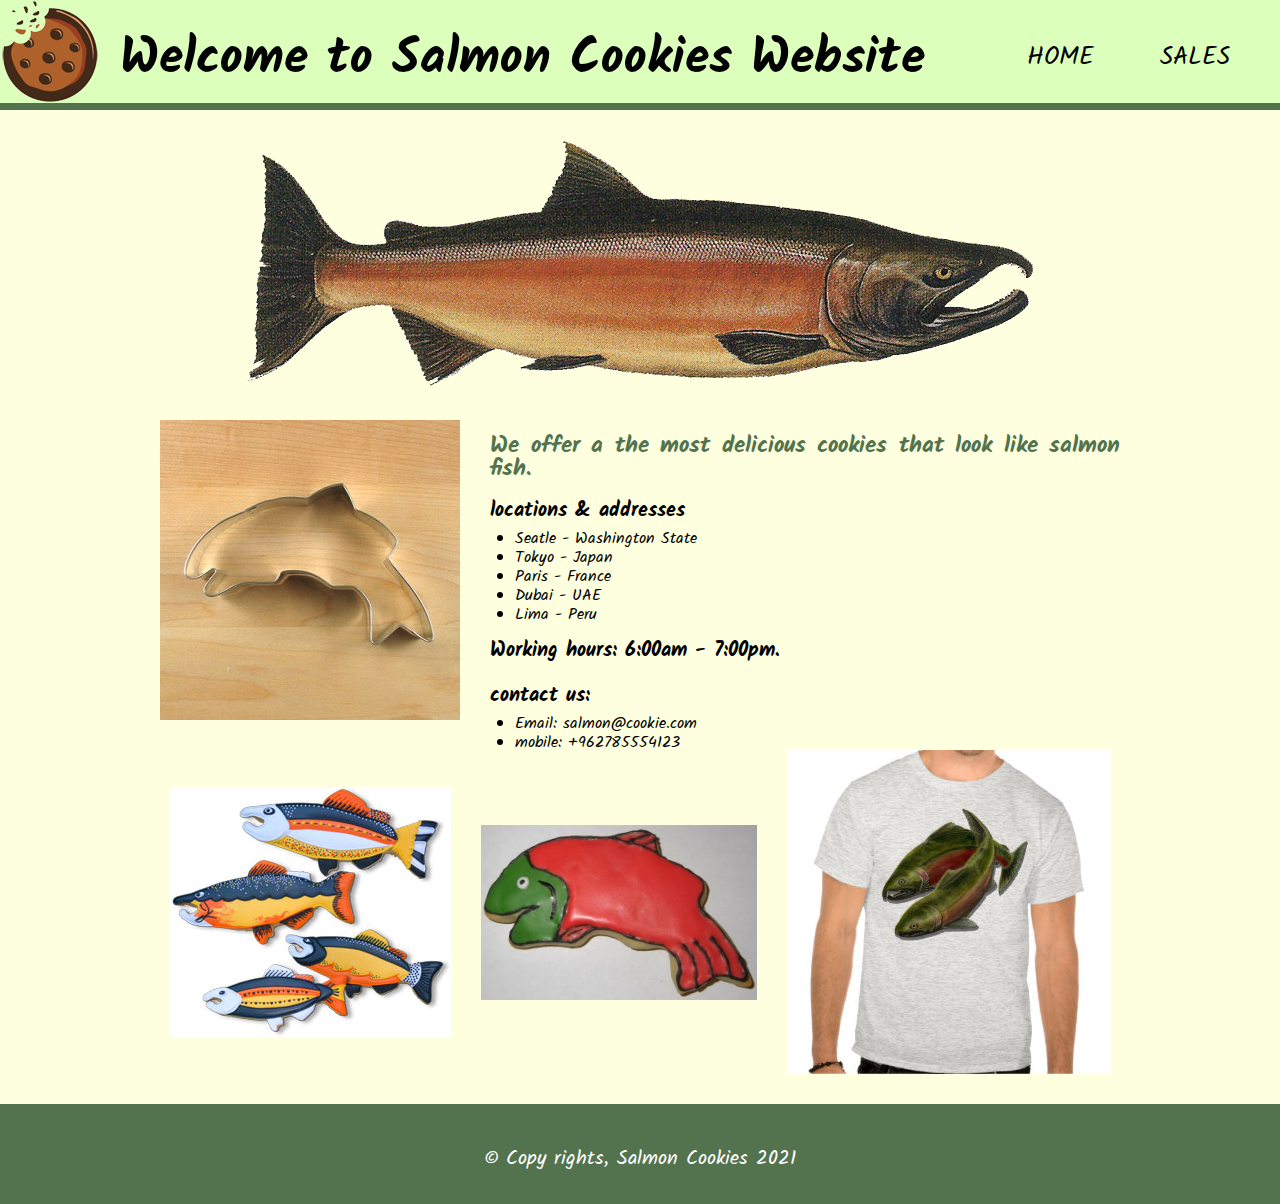
==== index.html @ 4e768983 "finish styling sales page" ====
<!DOCTYPE html>
<html lang="en">
<head>
  <meta charset="UTF-8">
  <title>Salmon Cookies | Homepage</title>
  <link rel="shortcut icon" href="img/logo.png" type="image/x-icon">
  <link rel="stylesheet" href="css/reset.css">
  <link rel="stylesheet" href="css/style.css">
</head>
<body>
  <header>
    <img src="img/logo.png" alt="logo">
    <h1>Welcome to Salmon Cookies Website</h1>
    <nav>
      <ul>
        <li> <a href="index.html">HOME</a> </li>
        <li><a href="pages/sales.html">SALES</a></li>
      </ul>
    </nav>
  </header>

  <main>
    <section id="row-1">
      <img src="img/salmon.png" alt="hero">
    </section>
    <section id="row-3">
      <img src="img/cutter.jpeg" alt="row3-1">
      <article>
        <p id="p1">We offer a the most delicious cookies that look like salmon fish. </p>
        <h3>locations & addresses</h3>
        <ul>
          <li>Seatle - Washington State</li>
          <li>Tokyo - Japan</li>
          <li>Paris - France </li>
          <li>Dubai - UAE</li>
          <li>Lima - Peru</li>
        </ul>
        <p>Working hours: 6:00am - 7:00pm.</p>
        <p>contact us:
          <ul>
            <li>Email: salmon@cookie.com</li>
            <li>mobile: +962785554123</li>
          </ul>
        </p>
      </article>
    </section>
    <section id="row-2">
      <img src="img/fish.jpg">
      <img src="img/frosted-cookie.jpg">
      <img src="img/shirt.jpg">
    </section>
  </main>

  <footer>
    <p>&copy; Copy rights, Salmon Cookies 2021</p>
  </footer>
</body>
</html>
---- css/style.css ----
@import url('https://fonts.googleapis.com/css2?family=Kalam:wght@300&display=swap');

*{
  box-sizing: border-box;
}

body{
  background-color: #feffde;
  font-family: 'Kalam', cursive;
  padding: 0px;
}


/******************** header *******************/
header{
  background-color: #ddffbc;
  position: relative;
  height: 110px;
  color: black;
  border-bottom: 7px solid #52734d;
}

header h1{
  font-size: 50px;
  font-weight: bold;
  width: 20em;
  position: absolute;
  left: 120px;
  top: 35px;
}

header img{
  position: absolute;
  left: 0px;
  top: 0;
  bottom: 0;
  margin: auto;
}


header nav{
  position:absolute;
  right: 20px;
}

header ul{
  position: relative;
  top: 15px;
}

header li{
  display: inline-block;
  padding: 30px;
  padding-right: 30px;
}

header ul a{
  text-decoration: none;
  color: black;
  font-size: 25px ;
}
header ul a:hover{
  color: red;
}

/******************** main*******************/

#row-1{
  width: 80%;
  margin:30px auto 30px auto;
  text-align: center;
}

#row-2{
  width: 80%;
  margin:30px auto 30px auto;
  text-align: center;
}

#row-2 img{
 padding: 0 12px 0 12px;
 vertical-align: middle;
}

#row-3{
  position: relative;
  width: 60em;
  height: 300px;
  margin:30px auto 30px auto;
  text-align: center;
}

#row-3 img{
  position: absolute;
  left: 0px;
}

#row-3 article{
  width: 40em;
  position: absolute;
  right: 0px;
  text-align: justify;
  padding-bottom: 0;
  padding-left: 10px;
}

#row-3 article h3{
  font-size: 20px;
  font-weight: bolder;
  padding-bottom: 10px;
  padding-top: 10px;
}

#row-3 article ul{
  padding-left: 25px;
  list-style: disc;
}

#row-3 #p1{
  font-size: 23px;
  color: #52734d;
}

#row-3 p{
  padding-top: 15px;
  padding-bottom: 10px;
  font-size: 20px;
  font-weight: bolder;
}

#row-3 li{
  padding-bottom: 3px;
}
footer{
  height: 100px;
  background-color: #52734d;
  clear: both;
}

footer p{
  font-size: 20px;
  color: white;
  text-align: center;
  padding-top: 45px;
}


/**************sales page **************/

#container{
  font-size: 25px;
  width: 80%;
  margin: 30px auto 30px auto;
  
}

table{
  margin: auto;
}

table, th, td{
  padding: 10px;
  border: 2px solid black;
  border-collapse: collapse;
}

table td{
  width: 50px;
  height: 50px;
}

#sales-footer{
  width: 100%;
  position: absolute;
  bottom: 0;
}
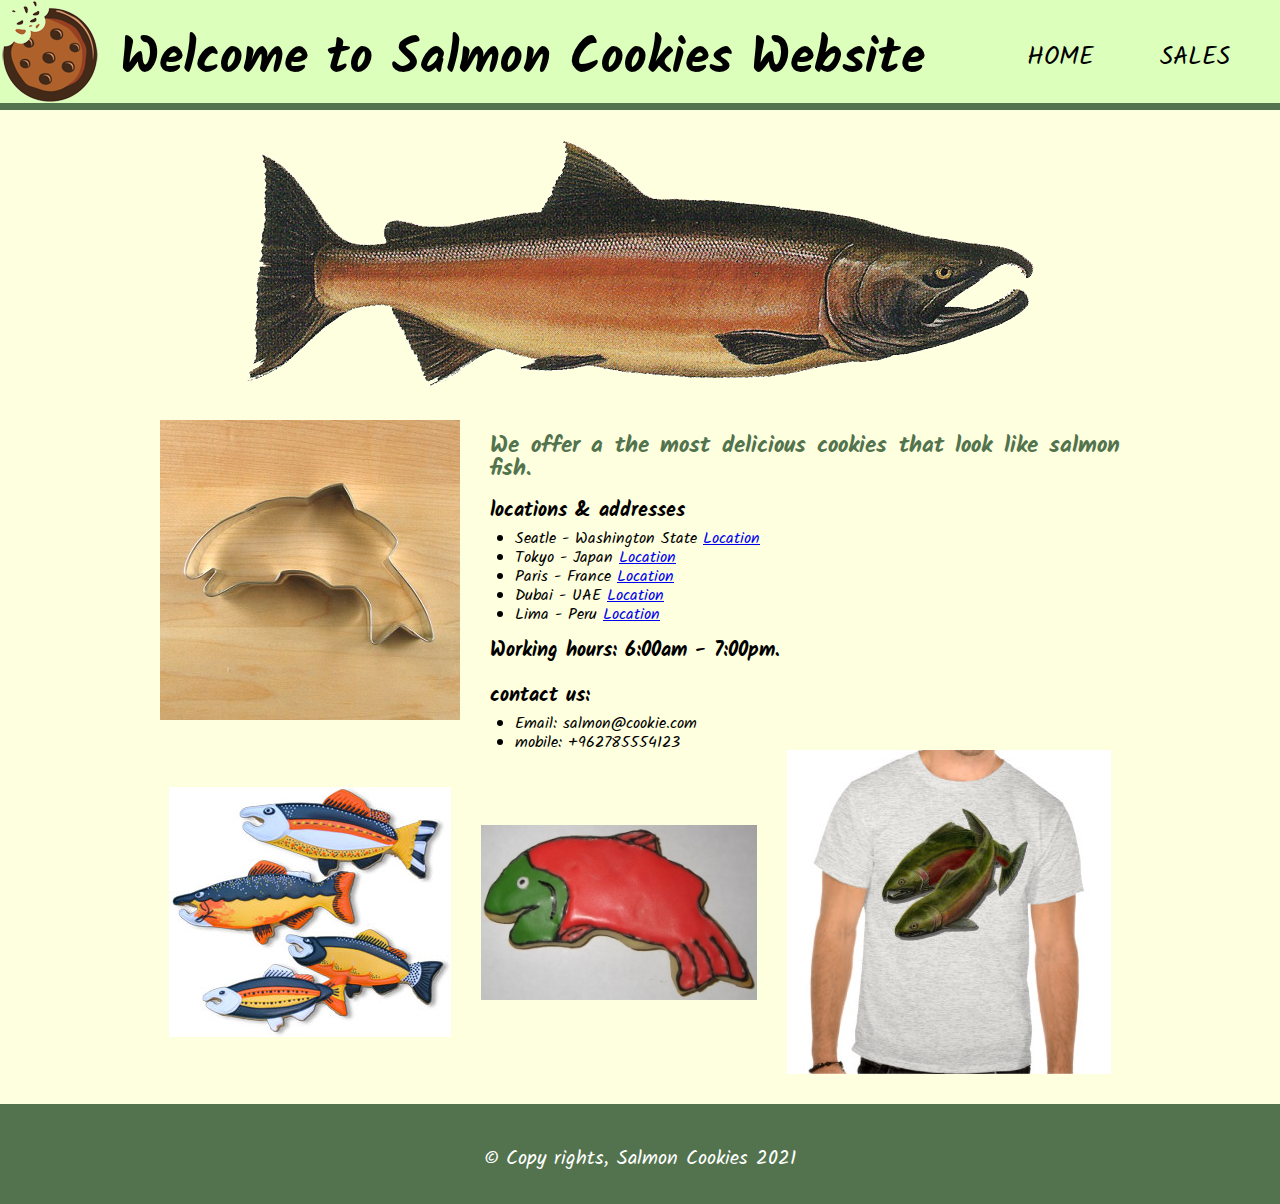
==== commit 41f14dce: "add locations link to homepage locations" ====
--- a/index.html
+++ b/index.html
@@ -29,11 +29,11 @@
         <p id="p1">We offer a the most delicious cookies that look like salmon fish. </p>
         <h3>locations & addresses</h3>
         <ul>
-          <li>Seatle - Washington State</li>
-          <li>Tokyo - Japan</li>
-          <li>Paris - France </li>
-          <li>Dubai - UAE</li>
-          <li>Lima - Peru</li>
+          <li>Seatle - Washington State <a href="https://www.google.jo/maps/place/Seattle,+WA,+USA/@47.6129432,-122.4821475,11z/data=!3m1!4b1!4m5!3m4!1s0x5490102c93e83355:0x102565466944d59a!8m2!3d47.6062095!4d-122.3320708" target="_blank">Location</a></li>
+          <li>Tokyo - Japan <a href="https://www.google.jo/maps/place/Tokyo,+Japan/@35.48847,137.5263065,7z/data=!3m1!4b1!4m5!3m4!1s0x605d1b87f02e57e7:0x2e01618b22571b89!8m2!3d35.6761919!4d139.6503106" target="_blank">Location</a></li>
+          <li>Paris - France <a href="https://www.google.jo/maps/place/Paris,+France/@48.8587741,2.2069771,11z/data=!3m1!4b1!4m5!3m4!1s0x47e66e1f06e2b70f:0x40b82c3688c9460!8m2!3d48.856614!4d2.3522219" target="_blank">Location</a></li>
+          <li>Dubai - UAE <a href="https://www.google.jo/maps/place/Dubai+-+United+Arab+Emirates/data=!4m2!3m1!1s0x3e5f43496ad9c645:0xbde66e5084295162?sa=X&ved=2ahUKEwiVwqCrpPvvAhVQPcAKHaVZBAIQ8gEwK3oECDkQAQ" target="_blank">Location</a></li>
+          <li>Lima - Peru <a href="https://www.google.jo/maps/place/Lima,+Peru/data=!4m2!3m1!1s0x9105c5f619ee3ec7:0x14206cb9cc452e4a?sa=X&ved=2ahUKEwitpN64pPvvAhUC8LsIHenGDIEQ8gEwKXoECDIQAQ" target="_blank">Location</a></li>
         </ul>
         <p>Working hours: 6:00am - 7:00pm.</p>
         <p>contact us:
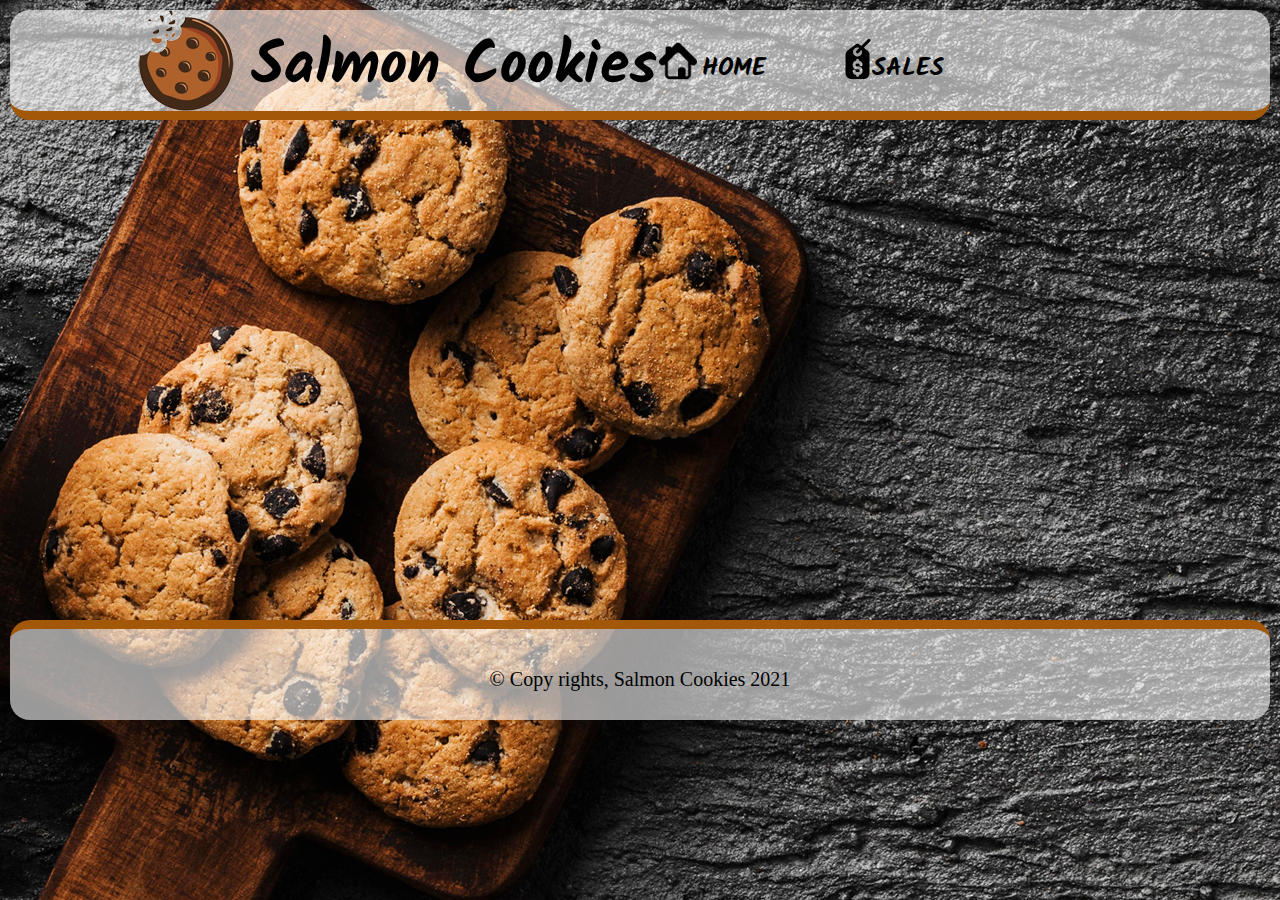
==== commit 3cfc0ff4: "style header" ====
--- a/index.html
+++ b/index.html
@@ -8,48 +8,26 @@
   <link rel="stylesheet" href="css/style.css">
 </head>
 <body>
-  <header>
-    <img src="img/logo.png" alt="logo">
-    <h1>Welcome to Salmon Cookies Website</h1>
-    <nav>
-      <ul>
-        <li> <a href="index.html">HOME</a> </li>
-        <li><a href="pages/sales.html">SALES</a></li>
-      </ul>
-    </nav>
-  </header>
-
-  <main>
-    <section id="row-1">
-      <img src="img/salmon.png" alt="hero">
-    </section>
-    <section id="row-3">
-      <img src="img/cutter.jpeg" alt="row3-1">
-      <article>
-        <p id="p1">We offer a the most delicious cookies that look like salmon fish. </p>
-        <h3>locations & addresses</h3>
-        <ul>
-          <li>Seatle - Washington State <a href="https://www.google.jo/maps/place/Seattle,+WA,+USA/@47.6129432,-122.4821475,11z/data=!3m1!4b1!4m5!3m4!1s0x5490102c93e83355:0x102565466944d59a!8m2!3d47.6062095!4d-122.3320708" target="_blank">Location</a></li>
-          <li>Tokyo - Japan <a href="https://www.google.jo/maps/place/Tokyo,+Japan/@35.48847,137.5263065,7z/data=!3m1!4b1!4m5!3m4!1s0x605d1b87f02e57e7:0x2e01618b22571b89!8m2!3d35.6761919!4d139.6503106" target="_blank">Location</a></li>
-          <li>Paris - France <a href="https://www.google.jo/maps/place/Paris,+France/@48.8587741,2.2069771,11z/data=!3m1!4b1!4m5!3m4!1s0x47e66e1f06e2b70f:0x40b82c3688c9460!8m2!3d48.856614!4d2.3522219" target="_blank">Location</a></li>
-          <li>Dubai - UAE <a href="https://www.google.jo/maps/place/Dubai+-+United+Arab+Emirates/data=!4m2!3m1!1s0x3e5f43496ad9c645:0xbde66e5084295162?sa=X&ved=2ahUKEwiVwqCrpPvvAhVQPcAKHaVZBAIQ8gEwK3oECDkQAQ" target="_blank">Location</a></li>
-          <li>Lima - Peru <a href="https://www.google.jo/maps/place/Lima,+Peru/data=!4m2!3m1!1s0x9105c5f619ee3ec7:0x14206cb9cc452e4a?sa=X&ved=2ahUKEwitpN64pPvvAhUC8LsIHenGDIEQ8gEwKXoECDIQAQ" target="_blank">Location</a></li>
-        </ul>
-        <p>Working hours: 6:00am - 7:00pm.</p>
-        <p>contact us:
+    <header>
+      <div id="header-cont">
+        <img src="img/logo.png" alt="logo">
+        <h1>Salmon Cookies</h1>
+        <figure>
+          <img src="img/home-icon.png" alt="home">
+          <img src="img/price-tag-icon.png" alt="sales">
+         </figure>
+        <nav>
           <ul>
-            <li>Email: salmon@cookie.com</li>
-            <li>mobile: +962785554123</li>
+            <li><a href="index.html">HOME</a></li>
+            <li><a href="pages/sales.html">SALES</a></li>
           </ul>
-        </p>
-      </article>
-    </section>
-    <section id="row-2">
-      <img src="img/fish.jpg">
-      <img src="img/frosted-cookie.jpg">
-      <img src="img/shirt.jpg">
-    </section>
-  </main>
+        </nav>
+      </div>
+    </header>
+  
+    <main>
+      
+    </main>
 
   <footer>
     <p>&copy; Copy rights, Salmon Cookies 2021</p>
--- a/css/style.css
+++ b/css/style.css
@@ -5,172 +5,167 @@
 }
 
 body{
-  background-color: #feffde;
-  font-family: 'Kalam', cursive;
-  padding: 0px;
+  background: url(/img/background.jpg);
+  font-family: Georgia, Times;
+  padding: 10px;
 }
 
 
 /******************** header *******************/
 header{
-  background-color: #ddffbc;
-  position: relative;
+  font-family: 'Kalam', cursive;
+  background-color: rgba(255, 255, 255, 0.6);
   height: 110px;
   color: black;
-  border-bottom: 7px solid #52734d;
+  border-bottom: 9px solid #a35709;
+  border-radius: 20px;
+}
+
+#header-cont{
+  position: relative;
+  width: 80%;
+  margin: auto;
 }
 
 header h1{
-  font-size: 50px;
-  font-weight: bold;
-  width: 20em;
+  font-size: 60px;
+  font-weight: bolder;
   position: absolute;
-  left: 120px;
-  top: 35px;
+  left: 115px;
+  top: 27px;
 }
 
-header img{
+header nav{
   position: absolute;
-  left: 0px;
-  top: 0;
-  bottom: 0;
-  margin: auto;
+  right: 100px;
+  top: 46px;
+}
+
+header nav li{
+  display: inline;
+  padding-right: 100px;
+}
+
+header nav a{
+  font-size: 25px;
+  font-weight: bold;
+  text-decoration: none;
+  color: black;
+}
+
+header nav a:hover{
+  color: red;
+}
+
+figure{
+  position: absolute;
+  right: 8.2em;
+  top: 25px;
+}
+
+figure img{
+  padding-right: 131px;
 }
 
 
-header nav{
-  position:absolute;
-  right: 20px;
+/******************** main*******************/
+
+main{
+  min-height: 500px;
 }
 
-header ul{
-  position: relative;
-  top: 15px;
-}
-
-header li{
-  display: inline-block;
-  padding: 30px;
-  padding-right: 30px;
-}
-
-header ul a{
-  text-decoration: none;
-  color: black;
-  font-size: 25px ;
-}
-header ul a:hover{
-  color: red;
-}
-
-/******************** main*******************/
-
-#row-1{
-  width: 80%;
-  margin:30px auto 30px auto;
-  text-align: center;
-}
-
-#row-2{
-  width: 80%;
-  margin:30px auto 30px auto;
-  text-align: center;
-}
-
-#row-2 img{
- padding: 0 12px 0 12px;
- vertical-align: middle;
-}
-
-#row-3{
-  position: relative;
-  width: 60em;
-  height: 300px;
-  margin:30px auto 30px auto;
-  text-align: center;
-}
-
-#row-3 img{
-  position: absolute;
-  left: 0px;
-}
-
-#row-3 article{
-  width: 40em;
-  position: absolute;
-  right: 0px;
-  text-align: justify;
-  padding-bottom: 0;
-  padding-left: 10px;
-}
-
-#row-3 article h3{
-  font-size: 20px;
-  font-weight: bolder;
-  padding-bottom: 10px;
-  padding-top: 10px;
-}
-
-#row-3 article ul{
-  padding-left: 25px;
-  list-style: disc;
-}
-
-#row-3 #p1{
-  font-size: 23px;
-  color: #52734d;
-}
-
-#row-3 p{
-  padding-top: 15px;
-  padding-bottom: 10px;
-  font-size: 20px;
-  font-weight: bolder;
-}
-
-#row-3 li{
-  padding-bottom: 3px;
-}
 footer{
-  height: 100px;
-  background-color: #52734d;
-  clear: both;
+  background-color: rgba(255, 255, 255, 0.6);
+  width: 100%;
+  height: 100px;  
+  border-top: 9px solid #a35709;
+  border-radius: 20px; 
 }
 
 footer p{
   font-size: 20px;
-  color: white;
+  color: black;
   text-align: center;
-  padding-top: 45px;
+  padding-top: 40px;
 }
 
 
 /**************sales page **************/
 
 #container{
-  font-size: 25px;
+  font-size: 23px;
   width: 80%;
   margin: 30px auto 30px auto;
   
 }
 
 table{
+  font-family: Arial, Verdana, Helvetica;
   margin: auto;
 }
 
+tr:nth-child(even){
+  background-color: rgba(144, 238, 144, 0.3);
+}
+
+th{
+  color: white;
+  background-color:#52734d ;
+}
+
 table, th, td{
-  padding: 10px;
+  vertical-align: middle;
+  padding: 3px;
   border: 2px solid black;
   border-collapse: collapse;
 }
 
 table td{
-  width: 50px;
-  height: 50px;
+  width: 30px;
+  height: 30px;
 }
 
-#sales-footer{
-  width: 100%;
-  position: absolute;
-  bottom: 0;
+
+/********************** form ***********************/
+
+#form{
+  text-align: center;
+  padding-top: 15px;
 }
+
+#form fieldset{
+  border: 8px double #52734d;
+  width: 50%;
+  margin: auto;
+  padding-bottom: 15px;
+}
+#form legend{
+  font-size: 30px;
+  font-weight: bold;
+  padding-bottom: 15px;
+}
+
+#form label{
+  font-size: 20px;
+}
+
+
+input{
+  width: 25%;
+  height: 30px;
+}
+
+#submit{
+  border:none;
+  background-color: #52734d;
+  width: 15%;
+  height: 40px;
+  color: white;
+  font-size: 20px;
+  font-family: Georgia, Times;
+}
+
+#submit:hover{
+  color: black;
+  background-color: red;
+}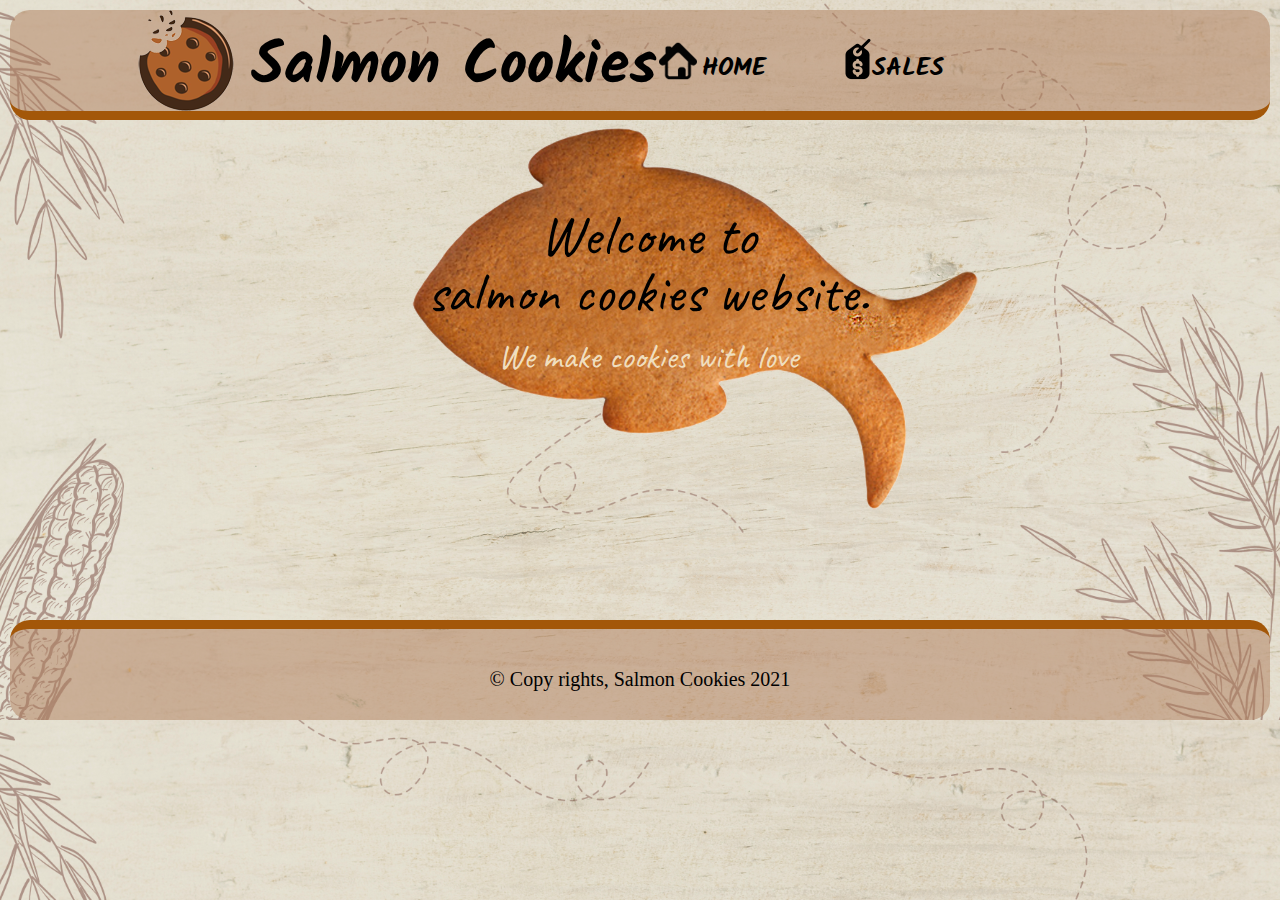
==== commit 0d3cb3c7: "finsih main 1st section styling" ====
--- a/index.html
+++ b/index.html
@@ -26,7 +26,10 @@
     </header>
   
     <main>
-      
+      <section id="row-1">
+        <img src="img/hero.png" alt="hero">
+        <p> Welcome to <br> salmon cookies website. <br> <span>We make cookies with love</span> </p>
+      </section>
     </main>
 
   <footer>
--- a/css/style.css
+++ b/css/style.css
@@ -1,20 +1,21 @@
 @import url('https://fonts.googleapis.com/css2?family=Kalam:wght@300&display=swap');
 
+@import url('https://fonts.googleapis.com/css2?family=Caveat:wght@700&display=swap');
 *{
   box-sizing: border-box;
 }
 
 body{
   background: url(/img/background.jpg);
+  background-size: 100%;
   font-family: Georgia, Times;
   padding: 10px;
 }
 
-
 /******************** header *******************/
 header{
   font-family: 'Kalam', cursive;
-  background-color: rgba(255, 255, 255, 0.6);
+  background-color: rgba(173, 124, 90, 0.5);
   height: 110px;
   color: black;
   border-bottom: 9px solid #a35709;
@@ -74,8 +75,35 @@
   min-height: 500px;
 }
 
+#row-1{
+  position: relative;
+}
+
+#row-1 img{
+  position: absolute;
+  left: 30%;
+}
+
+#row-1 p{
+  position: absolute;
+  left: 28%;
+  top: 82px;
+  font-size: 57px;
+  width: 10em;
+  text-align: center;
+  padding: 5px;
+  font-family: 'Caveat', cursive;
+}
+
+#row-1 p span{
+  font-size: 35px;
+  color: rgb(240, 222, 190);
+}
+
+/******************** footer ********************/
+
 footer{
-  background-color: rgba(255, 255, 255, 0.6);
+  background-color: rgba(173, 124, 90, 0.5);;
   width: 100%;
   height: 100px;  
   border-top: 9px solid #a35709;
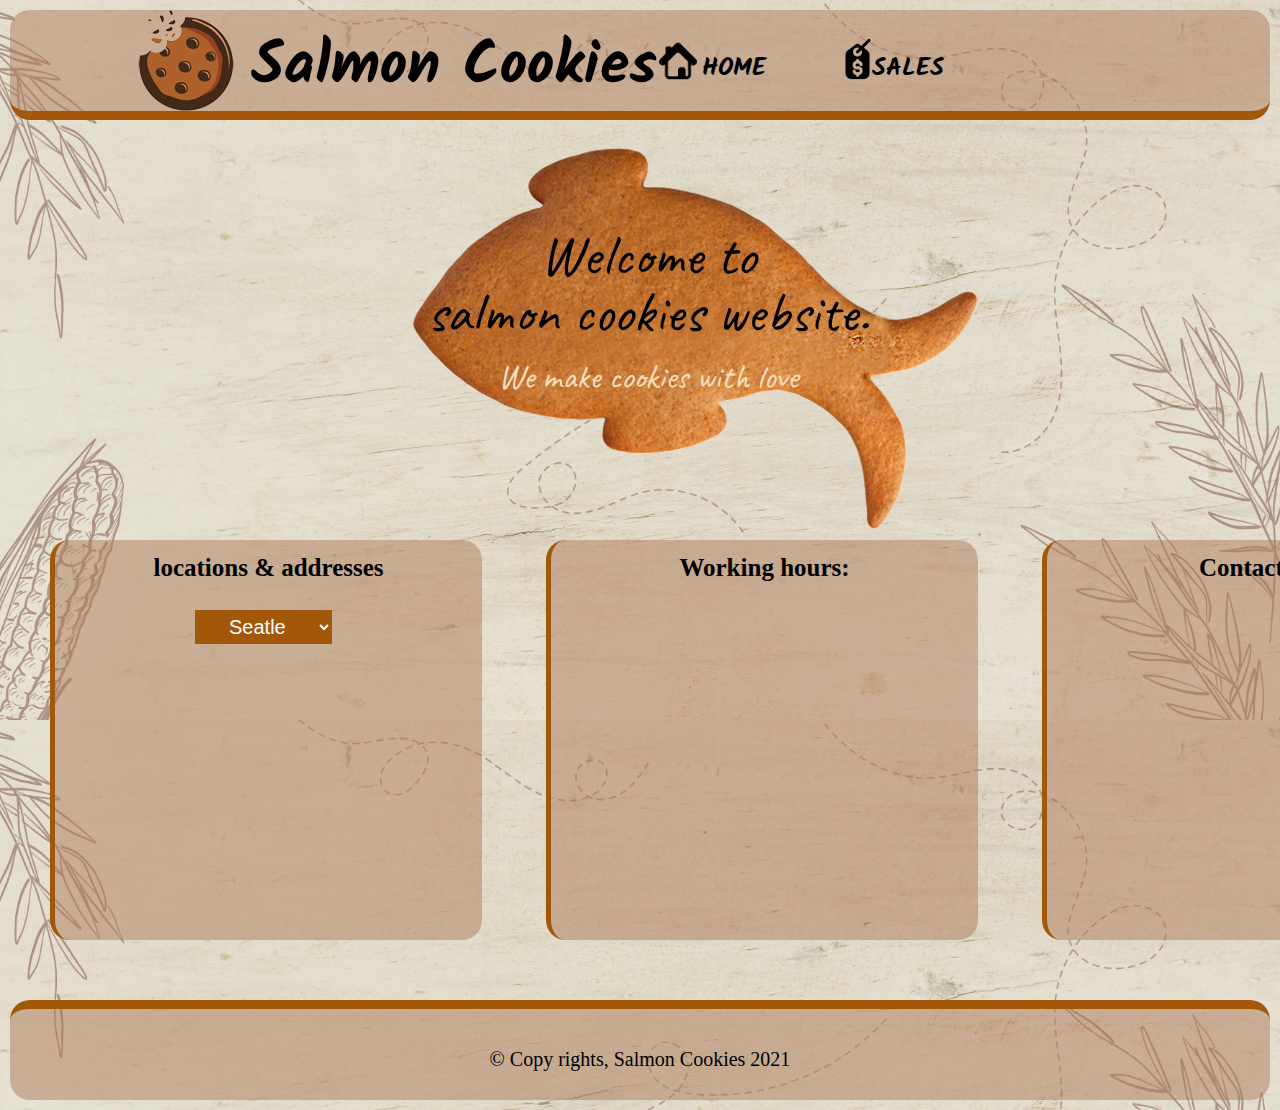
==== commit f97f391c: "finish iframe logic" ====
--- a/index.html
+++ b/index.html
@@ -30,10 +30,34 @@
         <img src="img/hero.png" alt="hero">
         <p> Welcome to <br> salmon cookies website. <br> <span>We make cookies with love</span> </p>
       </section>
+
+      <section id="row-2">
+        <article id="art-1">
+          <p>locations & addresses</p>
+          <select id="select">
+            <option value="Seatle">Seatle</option>
+            <option value="Tokyo">Tokyo</option>
+            <option value="Paris">Paris</option>
+            <option value="Dubai">Dubai</option>
+            <option value="Lima">Lima</option>
+          </select>
+          <iframe src="https://www.google.com/maps/embed?pb=!1m18!1m12!1m3!1d172139.41616825273!2d-122.48214802452328!3d47.6129431826242!2m3!1f0!2f0!3f0!3m2!1i1024!2i768!4f13.1!3m3!1m2!1s0x5490102c93e83355%3A0x102565466944d59a!2sSeattle%2C%20WA%2C%20USA!5e0!3m2!1sen!2sjo!4v1618671772553!5m2!1sen!2sjo" width="300" height="250" style="border:0;" allowfullscreen="" loading="lazy" id="iframe"></iframe>
+        </article>
+
+        <article id="art-2">
+          <p>Working hours:</p>
+        </article>
+
+        <article id="art-3">
+          <p>Contact us:</p>
+        </article>
+
+      </section>
     </main>
 
   <footer>
     <p>&copy; Copy rights, Salmon Cookies 2021</p>
   </footer>
+  <script src="js/app2.js"></script>
 </body>
 </html>--- a/css/style.css
+++ b/css/style.css
@@ -72,11 +72,12 @@
 /******************** main*******************/
 
 main{
-  min-height: 500px;
+  min-height: 860px;
 }
 
 #row-1{
   position: relative;
+  margin-top: 20px;
 }
 
 #row-1 img{
@@ -100,10 +101,55 @@
   color: rgb(240, 222, 190);
 }
 
+#row-2{
+  position: relative;
+  left: 40px;
+}
+
+#row-2 article{
+  position: absolute;
+  top: 25em;
+  background-color: rgba(173, 124, 90, 0.5);
+  width: 27em;
+  height: 25em;
+  border-radius: 20px;
+  border-left: 5px solid #a35709;
+}
+
+article p{
+  text-align: center;
+  padding: 15px;
+  font-size: 25px;
+  font-weight: bold;
+}
+
+#art-1 select{
+  margin-left: 7em;
+  margin-top: 15px;
+  padding: 5px 30px;
+  border: none;
+  font-size: 20px;
+  background-color: #a35709;
+  color: white;
+}
+
+#art-1 iframe{
+  margin-left: 60px;
+  margin-top: 20px;
+}
+
+#art-2{
+  left: 31em;
+}
+
+#art-3{
+  left: 62em;
+}
+
 /******************** footer ********************/
 
 footer{
-  background-color: rgba(173, 124, 90, 0.5);;
+  background-color: rgba(173, 124, 90, 0.5);
   width: 100%;
   height: 100px;  
   border-top: 9px solid #a35709;
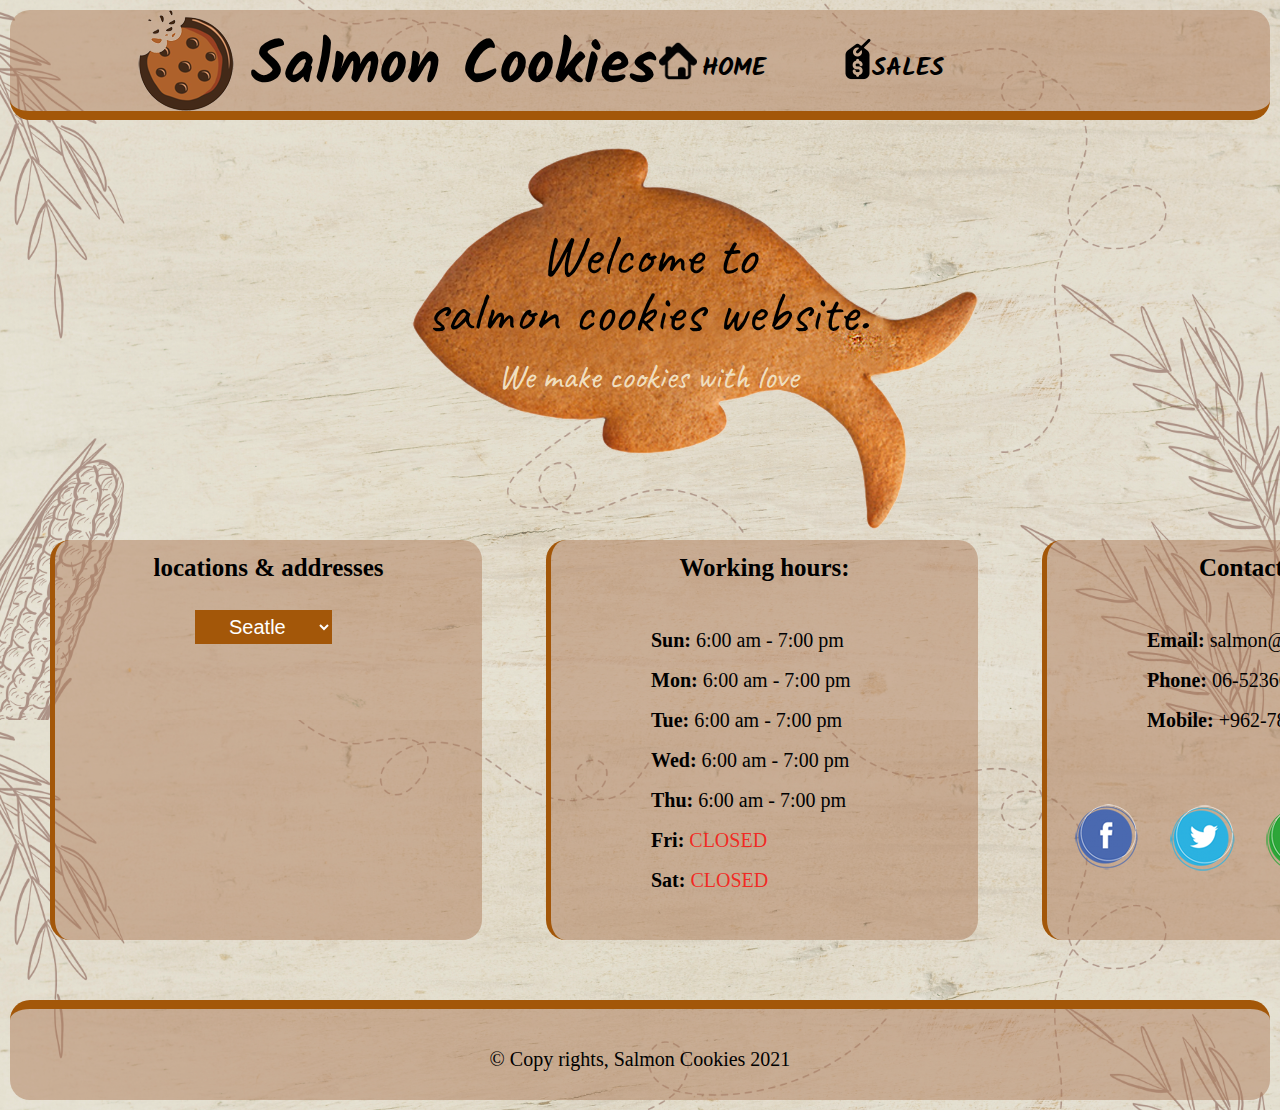
==== commit 5f49c782: "finish contact us images pop up" ====
--- a/index.html
+++ b/index.html
@@ -45,11 +45,29 @@
         </article>
 
         <article id="art-2">
-          <p>Working hours:</p>
+          <p>Working hours:</p> 
+          <ul>
+            <li><span>Sun:</span>  6:00 am - 7:00 pm</li>
+            <li><span>Mon:</span>  6:00 am - 7:00 pm</li>
+            <li><span>Tue:</span>  6:00 am - 7:00 pm</li>
+            <li><span>Wed:</span>  6:00 am - 7:00 pm</li>
+            <li><span>Thu:</span>  6:00 am - 7:00 pm</li>
+            <li><span>Fri:</span> <em>CLOSED</em> </li>
+            <li><span>Sat:</span> <em>CLOSED</em> </li>
+          </ul>
         </article>
 
         <article id="art-3">
           <p>Contact us:</p>
+          <ul>
+            <li><span>Email:</span> salmon@cookie.com</li>
+            <li><span>Phone:</span> 06-5236699</li>
+            <li><span>Mobile:</span> +962-785554123</li>
+          </ul>
+          <img src="img/face.png" alt="facebook" class="pop" id="fac">
+          <img src="img/twitter.png" alt="twitter" class="pop" id="twit">
+          <img src="img/whats.png" alt="whats" class="pop" id="whats">
+          <img src="img/insta.png" alt="instagram" class="pop" id="insta">
         </article>
 
       </section>
--- a/css/style.css
+++ b/css/style.css
@@ -142,10 +142,62 @@
   left: 31em;
 }
 
+#art-2 ul{
+  font-size: 20px;
+  margin-left: 5em;
+  margin-top: 15px;
+}
+
+#art-2 li{
+  padding-top: 20px;
+}
+
+article li span{
+  font-weight: bolder;
+}
+
+#art-2 li em{
+  color: rgba(255, 0, 0, 0.774);
+}
+
 #art-3{
   left: 62em;
 }
 
+#art-3 ul{
+  font-size: 20px;
+  margin-left: 5em;
+  margin-top: 15px;
+}
+
+#art-3 li{
+  padding-top: 20px;
+}
+
+#art-3 img{
+  position: absolute;
+  margin-top: 70px;
+  margin-left: 19px;
+}
+
+#twit{
+  left: 6em;
+} 
+
+#whats{
+  left: 12em;
+}
+
+#insta{
+  left: 18em;
+}
+
+.pop:hover{
+  width: 110px;
+  height: 100px;
+} 
+
+  
 /******************** footer ********************/
 
 footer{
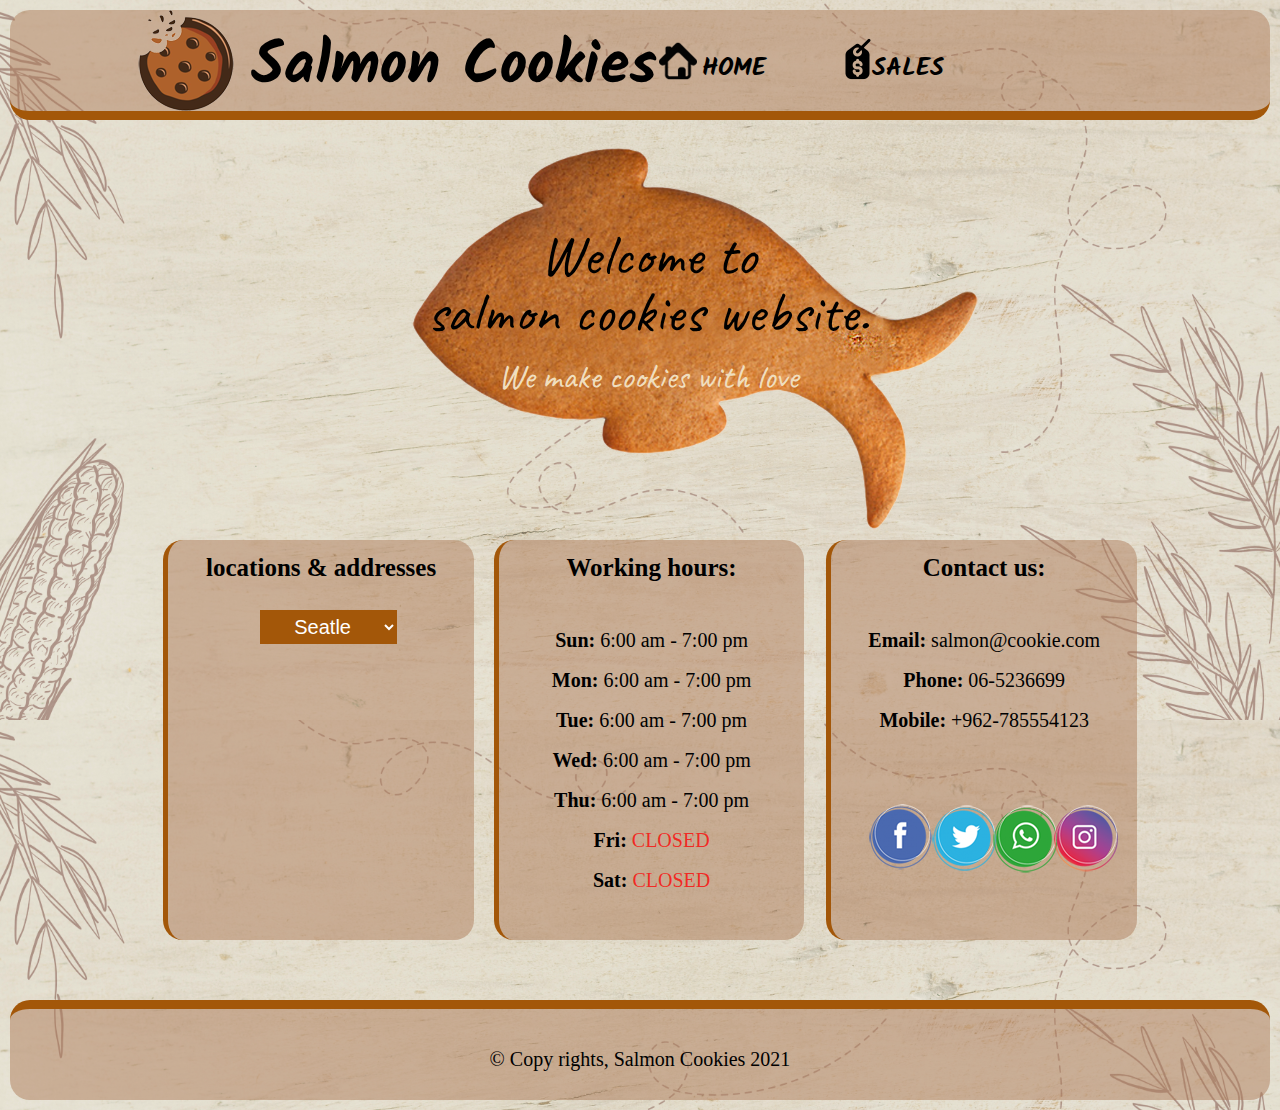
==== commit 7de7eaf8: "change images paths" ====
--- a/index.html
+++ b/index.html
@@ -4,6 +4,7 @@
   <meta charset="UTF-8">
   <title>Salmon Cookies | Homepage</title>
   <link rel="shortcut icon" href="img/logo.png" type="image/x-icon">
+  <base href="{{site.baseurl}}">
   <link rel="stylesheet" href="css/reset.css">
   <link rel="stylesheet" href="css/style.css">
 </head>
--- a/css/style.css
+++ b/css/style.css
@@ -6,7 +6,7 @@
 }
 
 body{
-  background: url(/img/background.jpg);
+  background: url(../img/background.jpg);
   background-size: 100%;
   font-family: Georgia, Times;
   padding: 10px;
@@ -75,9 +75,13 @@
   min-height: 860px;
 }
 
+#sales-main{
+  min-height: 700px;
+}
+
 #row-1{
   position: relative;
-  margin-top: 20px;
+  margin: 20px auto;
 }
 
 #row-1 img{
@@ -103,14 +107,15 @@
 
 #row-2{
   position: relative;
-  left: 40px;
+  margin-top: 20px;
+  margin-left: 12%;
 }
 
 #row-2 article{
   position: absolute;
   top: 25em;
   background-color: rgba(173, 124, 90, 0.5);
-  width: 27em;
+  width: 28%;
   height: 25em;
   border-radius: 20px;
   border-left: 5px solid #a35709;
@@ -123,8 +128,13 @@
   font-weight: bold;
 }
 
+#art-1{
+  left: 0.2%;
+  text-align: center;
+}
+
 #art-1 select{
-  margin-left: 7em;
+  margin-left: 5%;
   margin-top: 15px;
   padding: 5px 30px;
   border: none;
@@ -134,17 +144,16 @@
 }
 
 #art-1 iframe{
-  margin-left: 60px;
   margin-top: 20px;
 }
 
 #art-2{
-  left: 31em;
+  left: 30%;
+  text-align: center;
 }
 
 #art-2 ul{
   font-size: 20px;
-  margin-left: 5em;
   margin-top: 15px;
 }
 
@@ -161,12 +170,12 @@
 }
 
 #art-3{
-  left: 62em;
+  left: 60%;
+  text-align: center;
 }
 
 #art-3 ul{
   font-size: 20px;
-  margin-left: 5em;
   margin-top: 15px;
 }
 
@@ -180,16 +189,19 @@
   margin-left: 19px;
 }
 
+#fac{
+  left: 3% ;
+}
 #twit{
-  left: 6em;
+  left: 24%;
 } 
 
 #whats{
-  left: 12em;
+  left: 44%;
 }
 
 #insta{
-  left: 18em;
+  left: 64%;
 }
 
 .pop:hover{
@@ -216,6 +228,7 @@
 }
 
 
+
 /**************sales page **************/
 
 #container{
@@ -231,12 +244,12 @@
 }
 
 tr:nth-child(even){
-  background-color: rgba(144, 238, 144, 0.3);
+  background-color: #e99d526b;
 }
 
 th{
   color: white;
-  background-color:#52734d ;
+  background-color:#a35709 ;
 }
 
 table, th, td{
@@ -260,11 +273,12 @@
 }
 
 #form fieldset{
-  border: 8px double #52734d;
-  width: 50%;
+  border: 8px double #a35709;
+  width: 50em;
   margin: auto;
   padding-bottom: 15px;
 }
+
 #form legend{
   font-size: 30px;
   font-weight: bold;
@@ -275,7 +289,6 @@
   font-size: 20px;
 }
 
-
 input{
   width: 25%;
   height: 30px;
@@ -283,7 +296,7 @@
 
 #submit{
   border:none;
-  background-color: #52734d;
+  background-color: #a35709;
   width: 15%;
   height: 40px;
   color: white;
